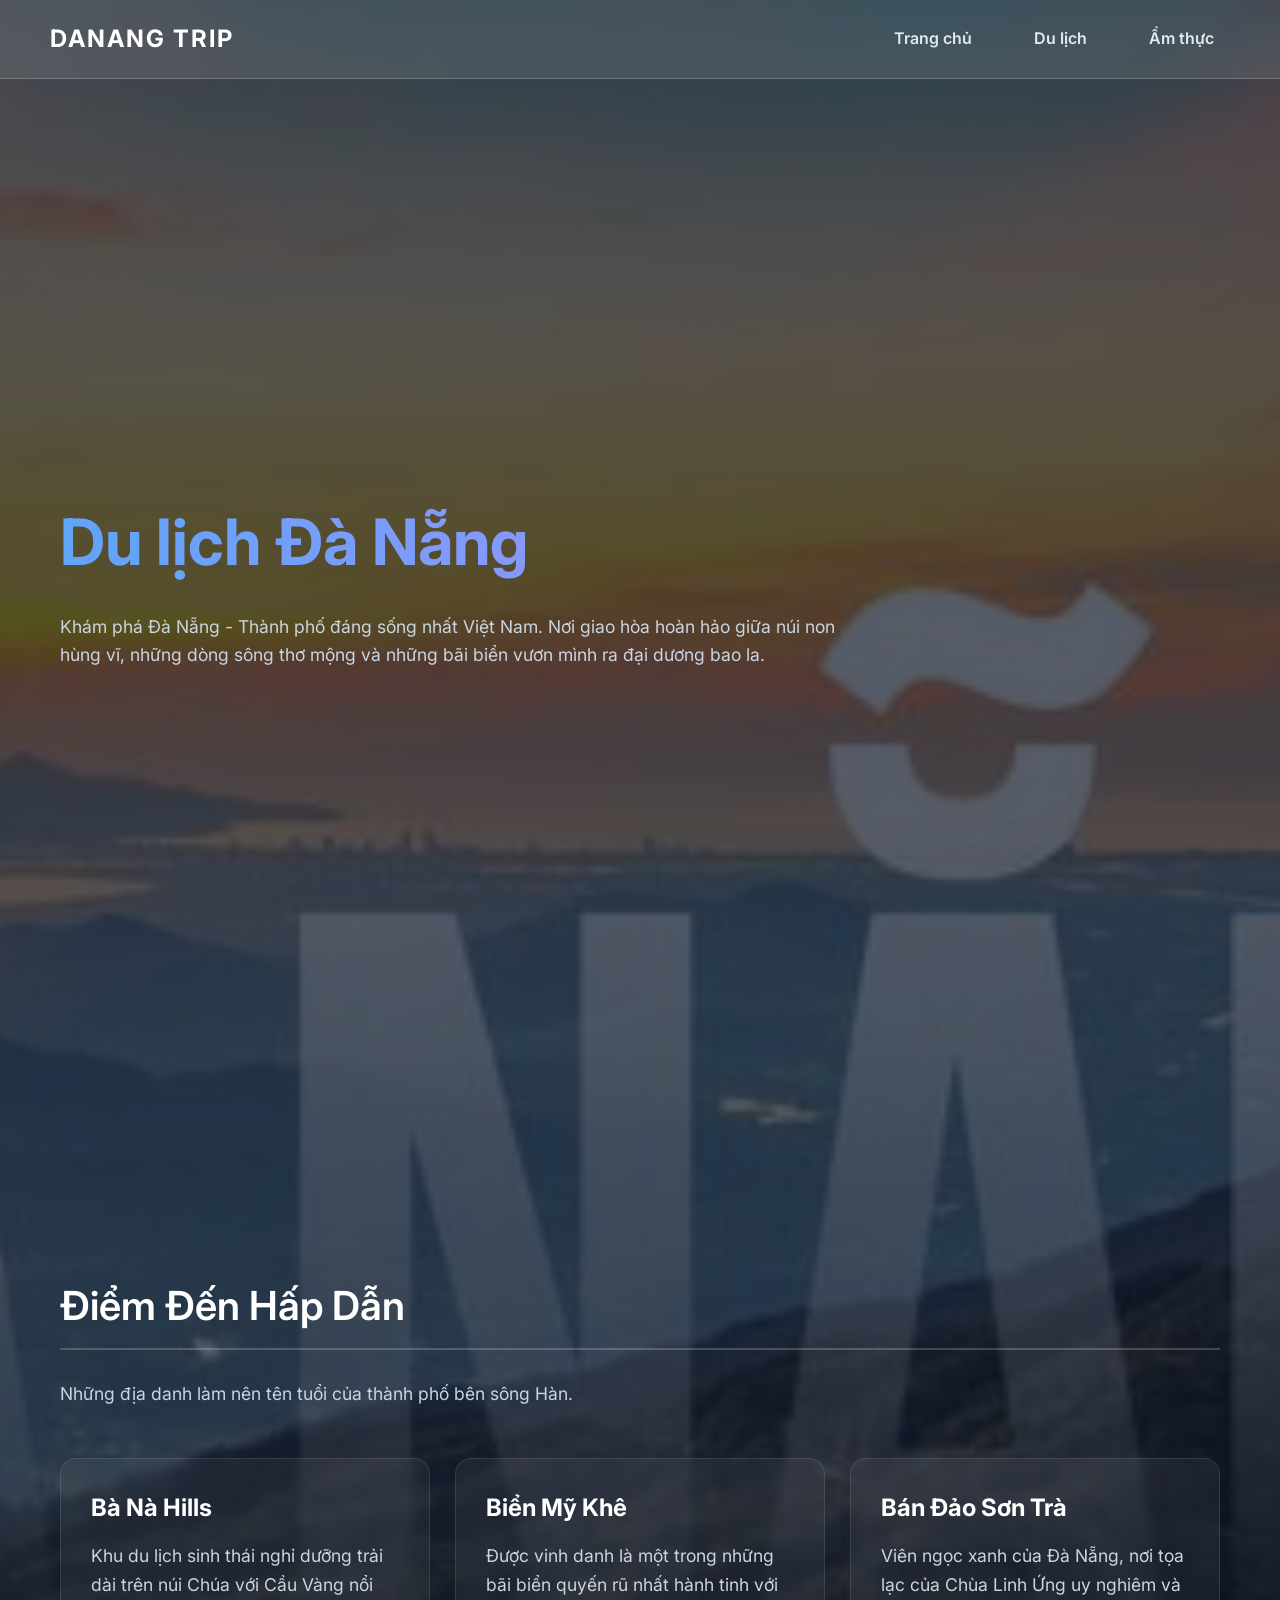
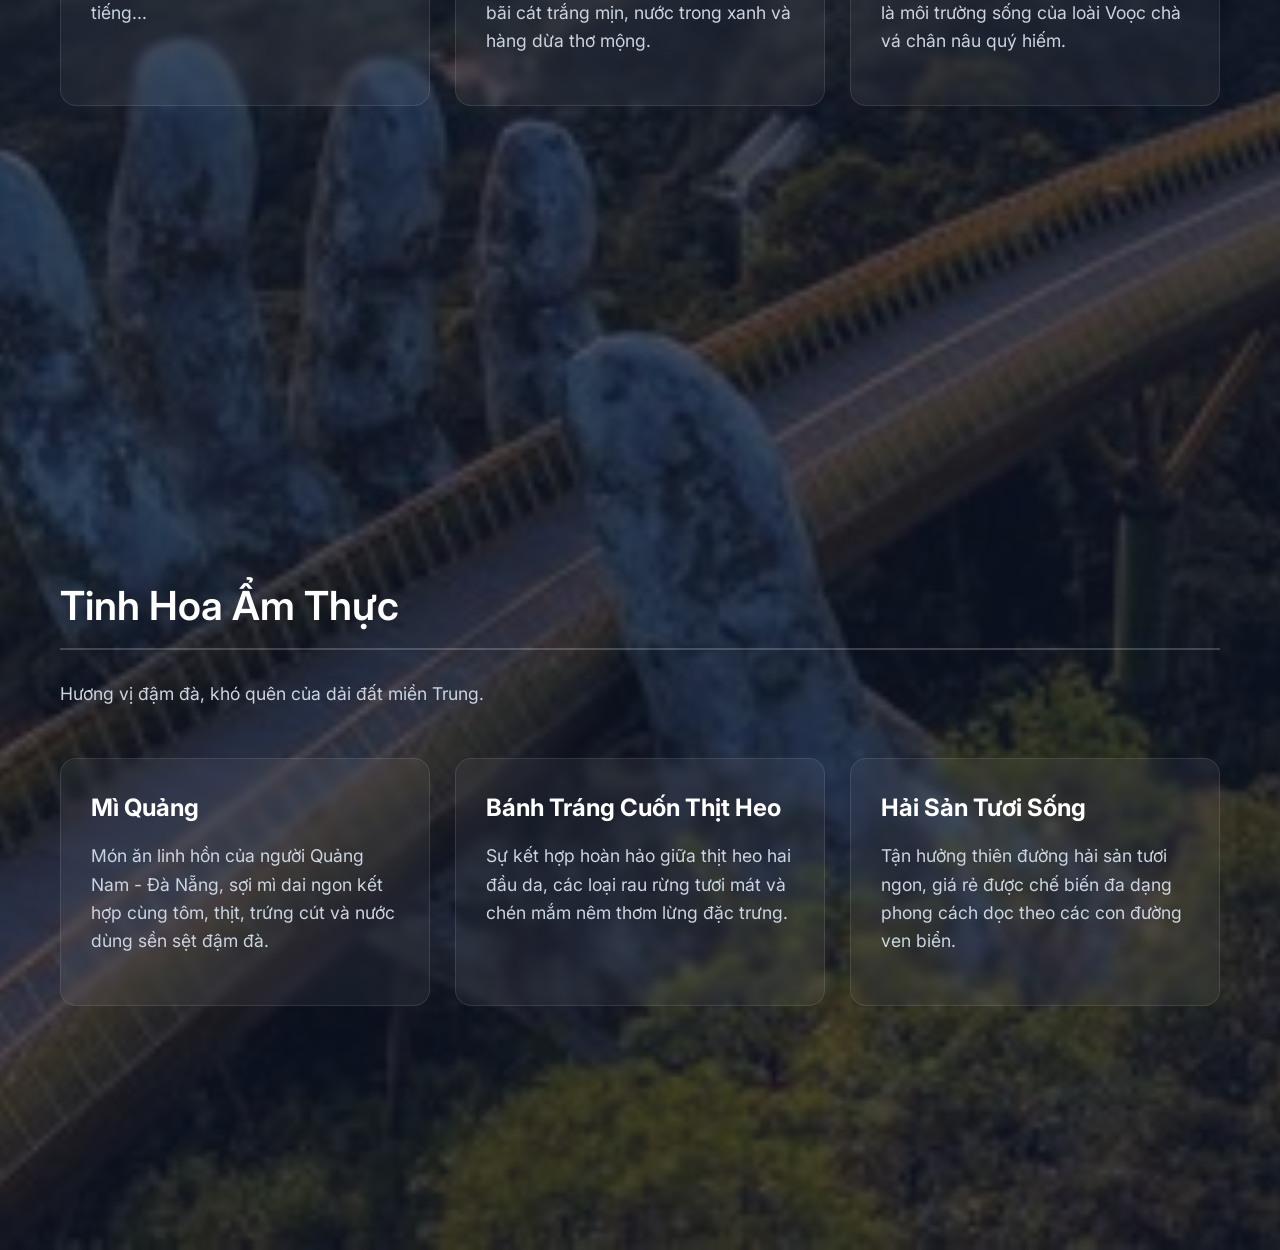
==== index.html @ edb5a63e "Add files via upload" ====
<!DOCTYPE html>
<html lang="vi">
<head>
    <meta charset="UTF-8">
    <meta name="viewport" content="width=device-width, initial-scale=1.0">
    <title>Khám Phá Đà Nẵng</title>
    <link href="https://fonts.googleapis.com/css2?family=Inter:wght@300;400;600;700&display=swap" rel="stylesheet">
    <link rel="stylesheet" href="style.css">
    <style>
        body {
            background-image: url('images/background.png'); 
            background-size: cover;
            background-position: center top;
            background-repeat: no-repeat;
        }
    </style>
</head>
<body>

    <div class="overlay">
        <header>
            <a href="#trang-chu" class="logo">DaNang Trip</a>
            <nav>
                <ul>
                    <li><a href="#trang-chu">Trang chủ</a></li>
                    <li><a href="#du-lich">Du lịch</a></li>
                    <li><a href="#am-thuc">Ẩm thực</a></li>
                </ul>
            </nav>
        </header>

        <div class="container">
            <section id="trang-chu">
                <h1>Du lịch Đà Nẵng</h1>
                <p>Khám phá Đà Nẵng - Thành phố đáng sống nhất Việt Nam. Nơi giao hòa hoàn hảo giữa núi non hùng vĩ, những dòng sông thơ mộng và những bãi biển vươn mình ra đại dương bao la.</p>
            </section>

            <section id="du-lich">
                <h2>Điểm Đến Hấp Dẫn</h2>
                <p>Những địa danh làm nên tên tuổi của thành phố bên sông Hàn.</p>
                <div class="grid-container">
                    <div class="card">
    <h3><a href="banahills.html">Bà Nà Hills</a></h3>
    <p>Khu du lịch sinh thái nghỉ dưỡng trải dài trên núi Chúa với Cầu Vàng nổi tiếng...</p>
</div>
                    <div class="card">
                        <h3><a href="https://vi.wikipedia.org/wiki/B%C3%A3i_bi%E1%BB%83n_M%E1%BB%B9_Kh%C3%AA" target="_blank">Biển Mỹ Khê</a></h3>
                        <p>Được vinh danh là một trong những bãi biển quyến rũ nhất hành tinh với bãi cát trắng mịn, nước trong xanh và hàng dừa thơ mộng.</p>
                    </div>
                    <div class="card">
                        <h3><a href="https://vi.wikipedia.org/wiki/B%C3%A1n_%C4%91%E1%BA%A3o_S%C6%A1n_Tr%C3%A0" target="_blank">Bán Đảo Sơn Trà</a></h3>
                        <p>Viên ngọc xanh của Đà Nẵng, nơi tọa lạc của Chùa Linh Ứng uy nghiêm và là môi trường sống của loài Voọc chà vá chân nâu quý hiếm.</p>
                    </div>
                </div>
            </section>

            <section id="am-thuc">
                <h2>Tinh Hoa Ẩm Thực</h2>
                <p>Hương vị đậm đà, khó quên của dải đất miền Trung.</p>
                <div class="grid-container">
                    <div class="card">
                        <h3><a href="https://vi.wikipedia.org/wiki/M%C3%AC_Qu%E1%BA%A3ng" target="_blank">Mì Quảng</a></h3>
                        <p>Món ăn linh hồn của người Quảng Nam - Đà Nẵng, sợi mì dai ngon kết hợp cùng tôm, thịt, trứng cút và nước dùng sền sệt đậm đà.</p>
                    </div>
                    <div class="card">
                        <h3><a href="https://vnexpress.net/banh-trang-cuon-thit-heo-hai-dau-da-4160350.html" target="_blank">Bánh Tráng Cuốn Thịt Heo</a></h3>
                        <p>Sự kết hợp hoàn hảo giữa thịt heo hai đầu da, các loại rau rừng tươi mát và chén mắm nêm thơm lừng đặc trưng.</p>
                    </div>
                    <div class="card">
                        <h3><a href="https://vinpearl.com/vi/top-15-quan-hai-san-da-nang-ngon-bo-re-ai-an-cung-khen" target="_blank">Hải Sản Tươi Sống</a></h3>
                        <p>Tận hưởng thiên đường hải sản tươi ngon, giá rẻ được chế biến đa dạng phong cách dọc theo các con đường ven biển.</p>
                    </div>
                </div>
            </section>
        </div>
    </div>

</body>
</html>
---- style.css ----
* {
    margin: 0;
    padding: 0;
    box-sizing: border-box;
    font-family: 'Inter', sans-serif;
}

html {
    scroll-behavior: smooth;
}

body {
    color: #ffffff;
    line-height: 1.6;
}

.overlay {
    background-color: rgba(15, 23, 42, 0.7);
    min-height: 100vh;
    width: 100%;
}

header {
    position: fixed;
    top: 0;
    left: 0;
    width: 100%;
    padding: 20px 50px;
    background: rgba(255, 255, 255, 0.1);
    backdrop-filter: blur(10px);
    -webkit-backdrop-filter: blur(10px);
    border-bottom: 1px solid rgba(255, 255, 255, 0.2);
    z-index: 1000;
    display: flex;
    justify-content: space-between;
    align-items: center;
}

.logo {
    font-size: 24px;
    font-weight: 700;
    color: #fff;
    text-decoration: none;
    letter-spacing: 2px;
    text-transform: uppercase;
}

nav ul {
    list-style: none;
    display: flex;
    gap: 30px;
}

nav ul li a {
    text-decoration: none;
    color: #e2e8f0;
    font-size: 16px;
    font-weight: 600;
    padding: 8px 16px;
    border-radius: 8px;
    transition: all 0.3s ease;
}

nav ul li a:hover {
    background: rgba(255, 255, 255, 0.2);
    color: #ffffff;
}

.container {
    max-width: 1200px;
    margin: 0 auto;
    padding: 100px 20px 50px;
}

section {
    min-height: 100vh;
    display: flex;
    flex-direction: column;
    justify-content: center;
    padding-top: 80px;
}

h1 {
    font-size: 4rem;
    font-weight: 700;
    margin-bottom: 20px;
    background: linear-gradient(to right, #60a5fa, #c084fc);
    -webkit-background-clip: text;
    -webkit-text-fill-color: transparent;
}

h2 {
    font-size: 2.5rem;
    font-weight: 600;
    margin-bottom: 30px;
    border-bottom: 2px solid rgba(255, 255, 255, 0.2);
    padding-bottom: 10px;
    display: inline-block;
}

p {
    font-size: 1.1rem;
    margin-bottom: 20px;
    color: #cbd5e1;
    max-width: 800px;
}

.grid-container {
    display: grid;
    grid-template-columns: repeat(auto-fit, minmax(300px, 1fr));
    gap: 25px;
    margin-top: 30px;
}

.card {
    background: rgba(255, 255, 255, 0.05);
    border: 1px solid rgba(255, 255, 255, 0.1);
    padding: 30px;
    border-radius: 16px;
    backdrop-filter: blur(5px);
    transition: transform 0.3s ease, background 0.3s ease;
}

.card:hover {
    transform: translateY(-10px);
    background: rgba(255, 255, 255, 0.1);
}

.card h3 {
    font-size: 1.5rem;
    margin-bottom: 15px;
}

.card h3 a {
    color: #fff;
    text-decoration: none;
    transition: color 0.3s ease;
}

.card h3 a:hover {
    color: #60a5fa;
    text-decoration: underline;
}

.btn {
    display: inline-block;
    margin-top: 20px;
    padding: 12px 30px;
    background: linear-gradient(135deg, #3b82f6, #8b5cf6);
    color: white;
    text-decoration: none;
    border-radius: 30px;
    font-weight: 600;
    transition: transform 0.2s, box-shadow 0.2s;
}

.btn:hover {
    transform: scale(1.05);
    box-shadow: 0 10px 20px rgba(0,0,0,0.3);
}

footer {
    text-align: center;
    padding: 30px;
    border-top: 1px solid rgba(255, 255, 255, 0.1);
    margin-top: 50px;
    color: #94a3b8;
}
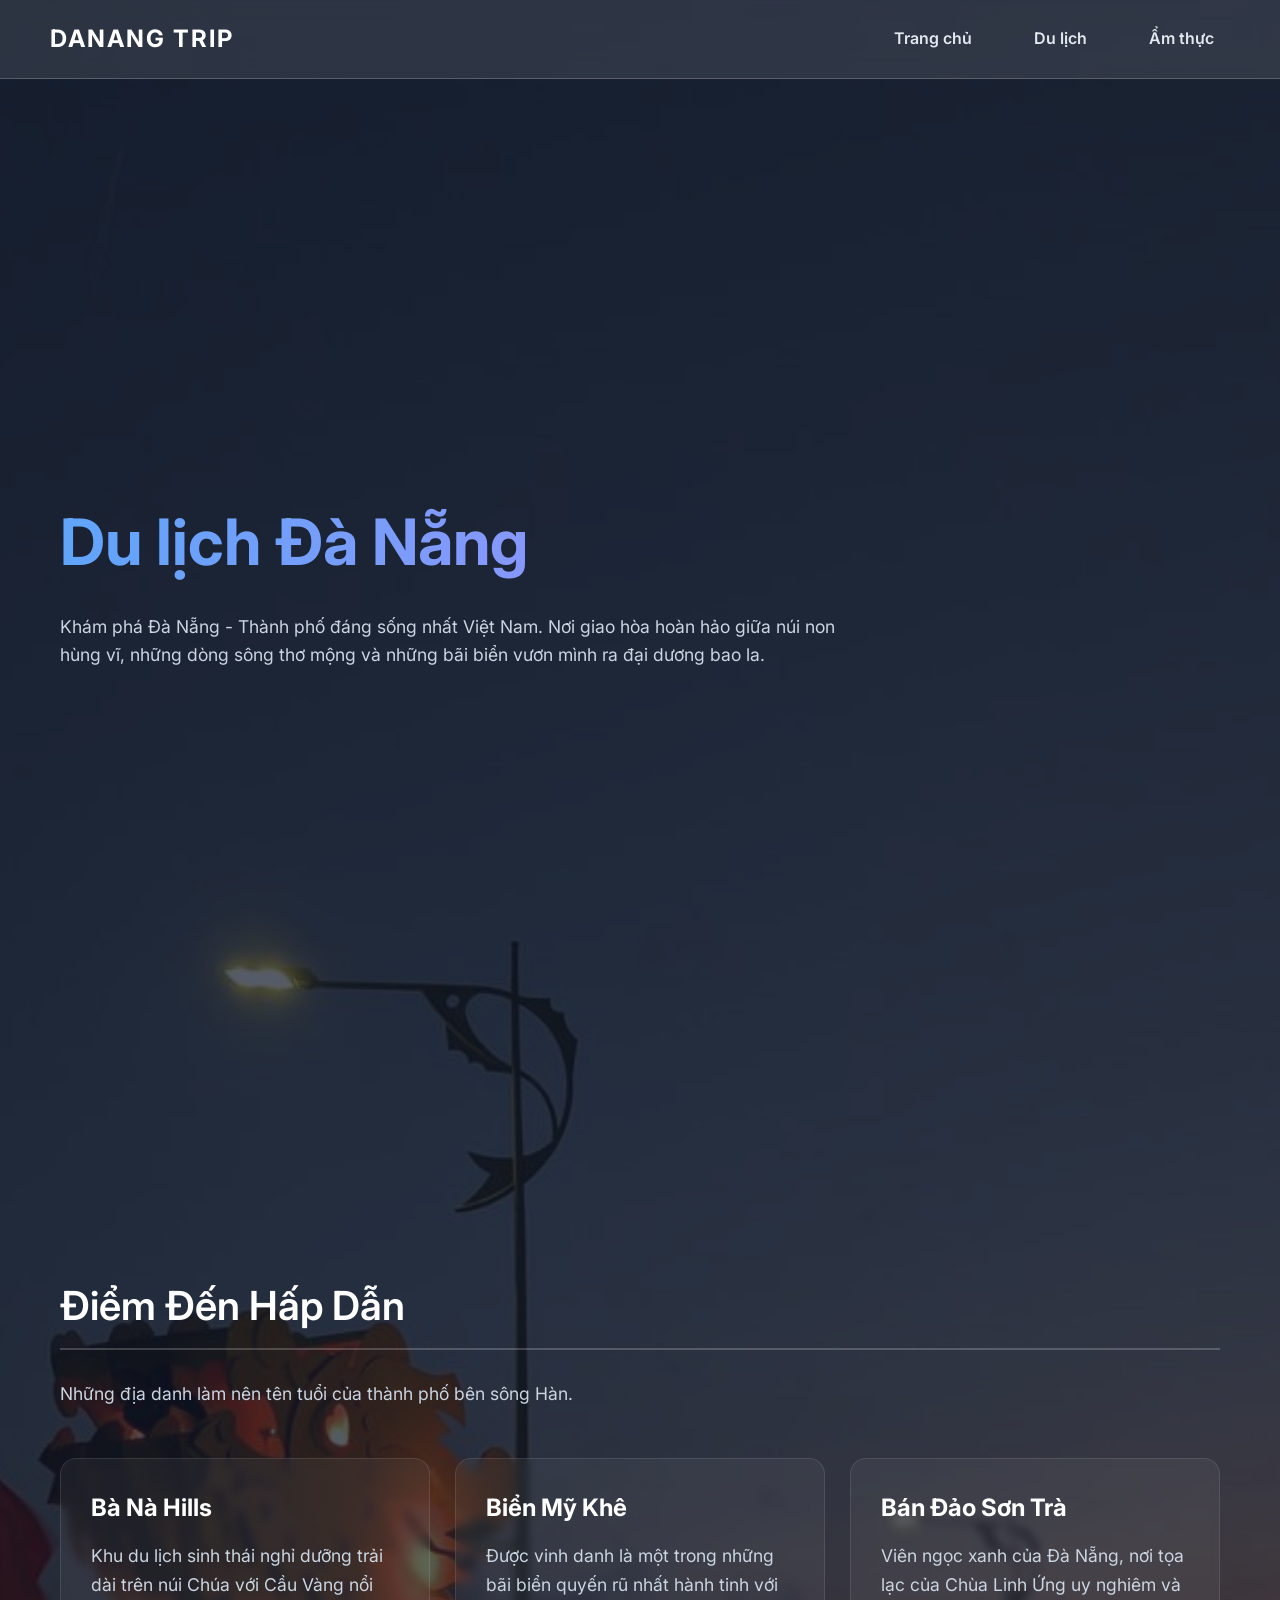
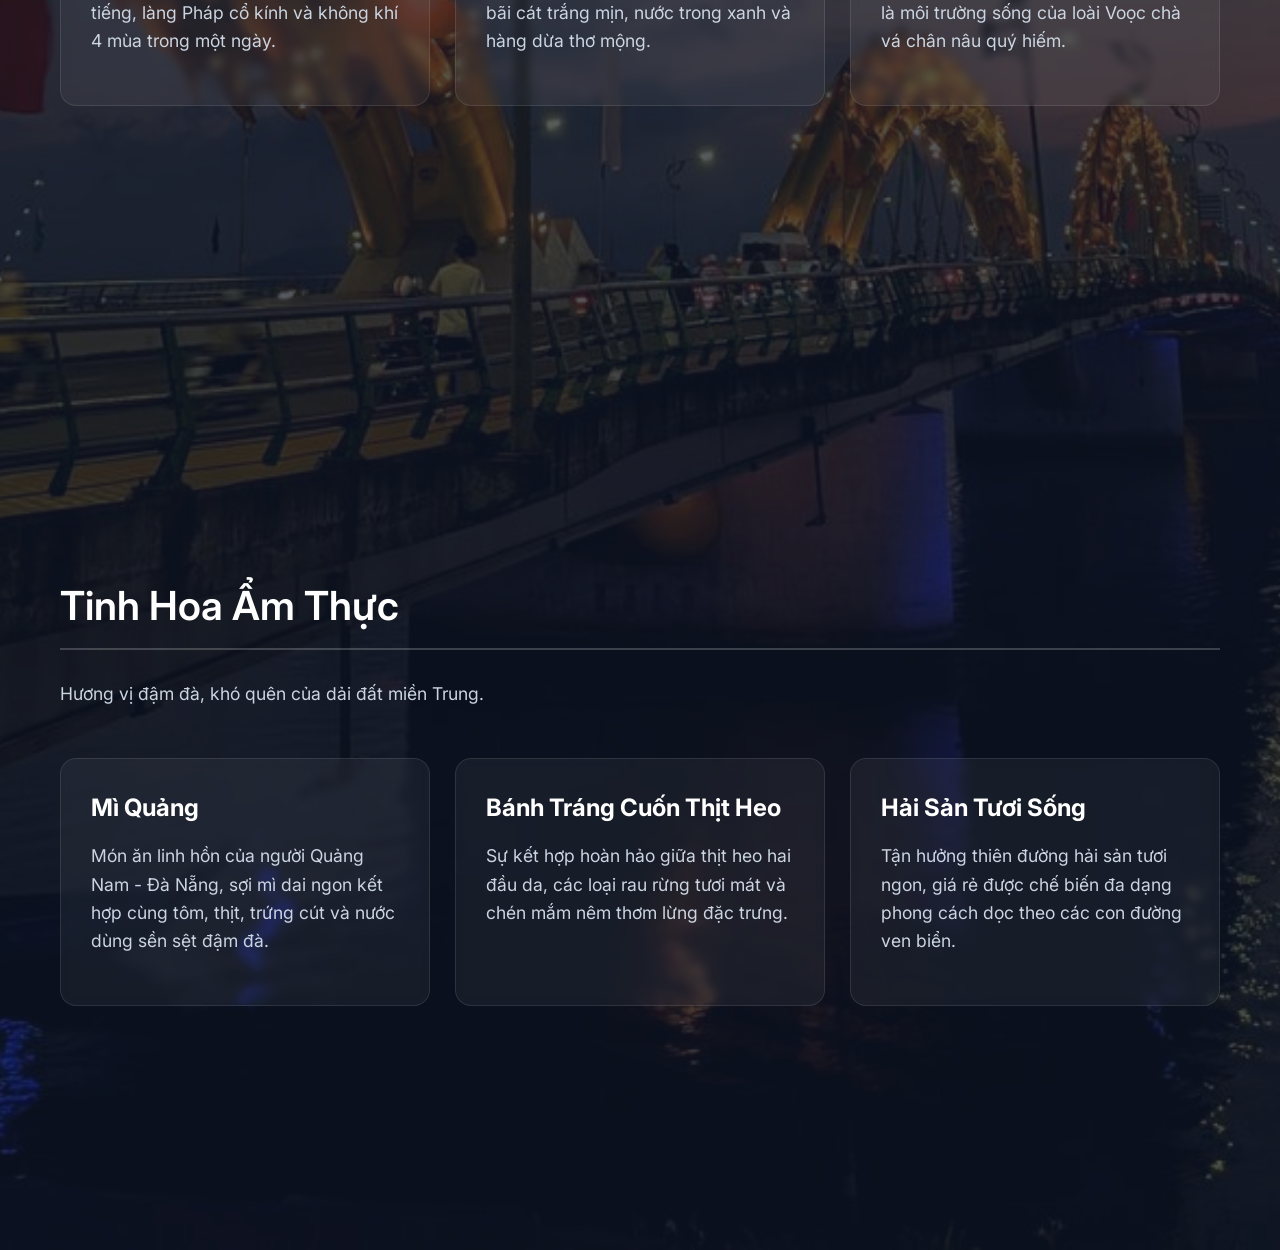
==== commit 48005b14: "Update links and content in index.html" ====
--- a/index.html
+++ b/index.html
@@ -40,40 +40,40 @@
                 <p>Những địa danh làm nên tên tuổi của thành phố bên sông Hàn.</p>
                 <div class="grid-container">
                     <div class="card">
-    <h3><a href="banahills.html">Bà Nà Hills</a></h3>
-    <p>Khu du lịch sinh thái nghỉ dưỡng trải dài trên núi Chúa với Cầu Vàng nổi tiếng...</p>
+    <h3><a href="bana.html">Bà Nà Hills</a></h3>
+    <p>Khu du lịch sinh thái nghỉ dưỡng trải dài trên núi Chúa với Cầu Vàng nổi tiếng, làng Pháp cổ kính và không khí 4 mùa trong một ngày.</p>
 </div>
-                    <div class="card">
-                        <h3><a href="https://vi.wikipedia.org/wiki/B%C3%A3i_bi%E1%BB%83n_M%E1%BB%B9_Kh%C3%AA" target="_blank">Biển Mỹ Khê</a></h3>
-                        <p>Được vinh danh là một trong những bãi biển quyến rũ nhất hành tinh với bãi cát trắng mịn, nước trong xanh và hàng dừa thơ mộng.</p>
-                    </div>
-                    <div class="card">
-                        <h3><a href="https://vi.wikipedia.org/wiki/B%C3%A1n_%C4%91%E1%BA%A3o_S%C6%A1n_Tr%C3%A0" target="_blank">Bán Đảo Sơn Trà</a></h3>
-                        <p>Viên ngọc xanh của Đà Nẵng, nơi tọa lạc của Chùa Linh Ứng uy nghiêm và là môi trường sống của loài Voọc chà vá chân nâu quý hiếm.</p>
-                    </div>
+<div class="card">
+    <h3><a href="mykhe.html">Biển Mỹ Khê</a></h3>
+    <p>Được vinh danh là một trong những bãi biển quyến rũ nhất hành tinh với bãi cát trắng mịn, nước trong xanh và hàng dừa thơ mộng.</p>
+</div>
+<div class="card">
+    <h3><a href="son-tra.html">Bán Đảo Sơn Trà</a></h3>
+    <p>Viên ngọc xanh của Đà Nẵng, nơi tọa lạc của Chùa Linh Ứng uy nghiêm và là môi trường sống của loài Voọc chà vá chân nâu quý hiếm.</p>
+</div>
                 </div>
             </section>
 
             <section id="am-thuc">
-                <h2>Tinh Hoa Ẩm Thực</h2>
-                <p>Hương vị đậm đà, khó quên của dải đất miền Trung.</p>
-                <div class="grid-container">
-                    <div class="card">
-                        <h3><a href="https://vi.wikipedia.org/wiki/M%C3%AC_Qu%E1%BA%A3ng" target="_blank">Mì Quảng</a></h3>
-                        <p>Món ăn linh hồn của người Quảng Nam - Đà Nẵng, sợi mì dai ngon kết hợp cùng tôm, thịt, trứng cút và nước dùng sền sệt đậm đà.</p>
-                    </div>
-                    <div class="card">
-                        <h3><a href="https://vnexpress.net/banh-trang-cuon-thit-heo-hai-dau-da-4160350.html" target="_blank">Bánh Tráng Cuốn Thịt Heo</a></h3>
-                        <p>Sự kết hợp hoàn hảo giữa thịt heo hai đầu da, các loại rau rừng tươi mát và chén mắm nêm thơm lừng đặc trưng.</p>
-                    </div>
-                    <div class="card">
-                        <h3><a href="https://vinpearl.com/vi/top-15-quan-hai-san-da-nang-ngon-bo-re-ai-an-cung-khen" target="_blank">Hải Sản Tươi Sống</a></h3>
-                        <p>Tận hưởng thiên đường hải sản tươi ngon, giá rẻ được chế biến đa dạng phong cách dọc theo các con đường ven biển.</p>
-                    </div>
-                </div>
-            </section>
+    <h2>Tinh Hoa Ẩm Thực</h2>
+    <p>Hương vị đậm đà, khó quên của dải đất miền Trung.</p>
+    <div class="grid-container">
+        <div class="card">
+            <h3><a href="miquang.html">Mì Quảng</a></h3>
+            <p>Món ăn linh hồn của người Quảng Nam - Đà Nẵng, sợi mì dai ngon kết hợp cùng tôm, thịt, trứng cút và nước dùng sền sệt đậm đà.</p>
+        </div>
+        <div class="card">
+            <h3><a href="banhtrang.html">Bánh Tráng Cuốn Thịt Heo</a></h3>
+            <p>Sự kết hợp hoàn hảo giữa thịt heo hai đầu da, các loại rau rừng tươi mát và chén mắm nêm thơm lừng đặc trưng.</p>
+        </div>
+        <div class="card">
+            <h3><a href="haisan.html">Hải Sản Tươi Sống</a></h3>
+            <p>Tận hưởng thiên đường hải sản tươi ngon, giá rẻ được chế biến đa dạng phong cách dọc theo các con đường ven biển.</p>
+        </div>
+    </div>
+</section>
         </div>
     </div>
 
 </body>
-</html>+</html>
